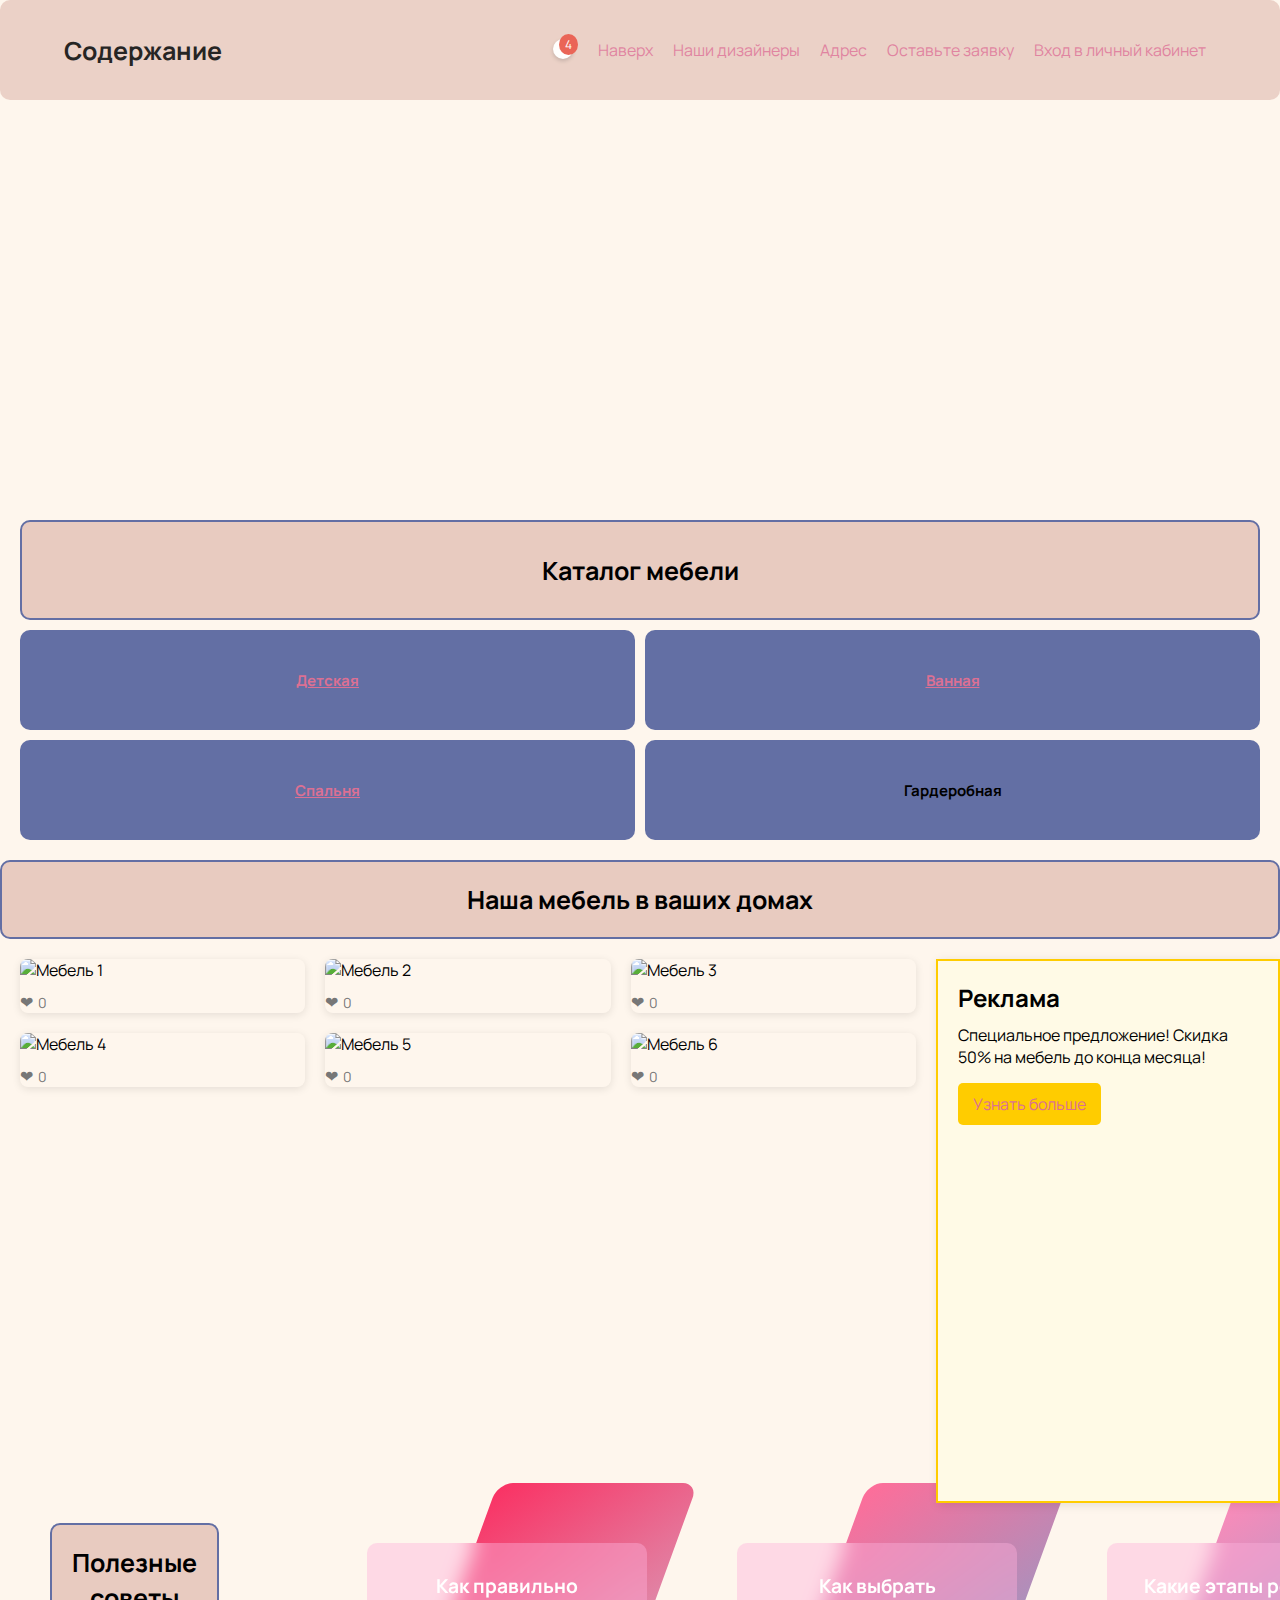
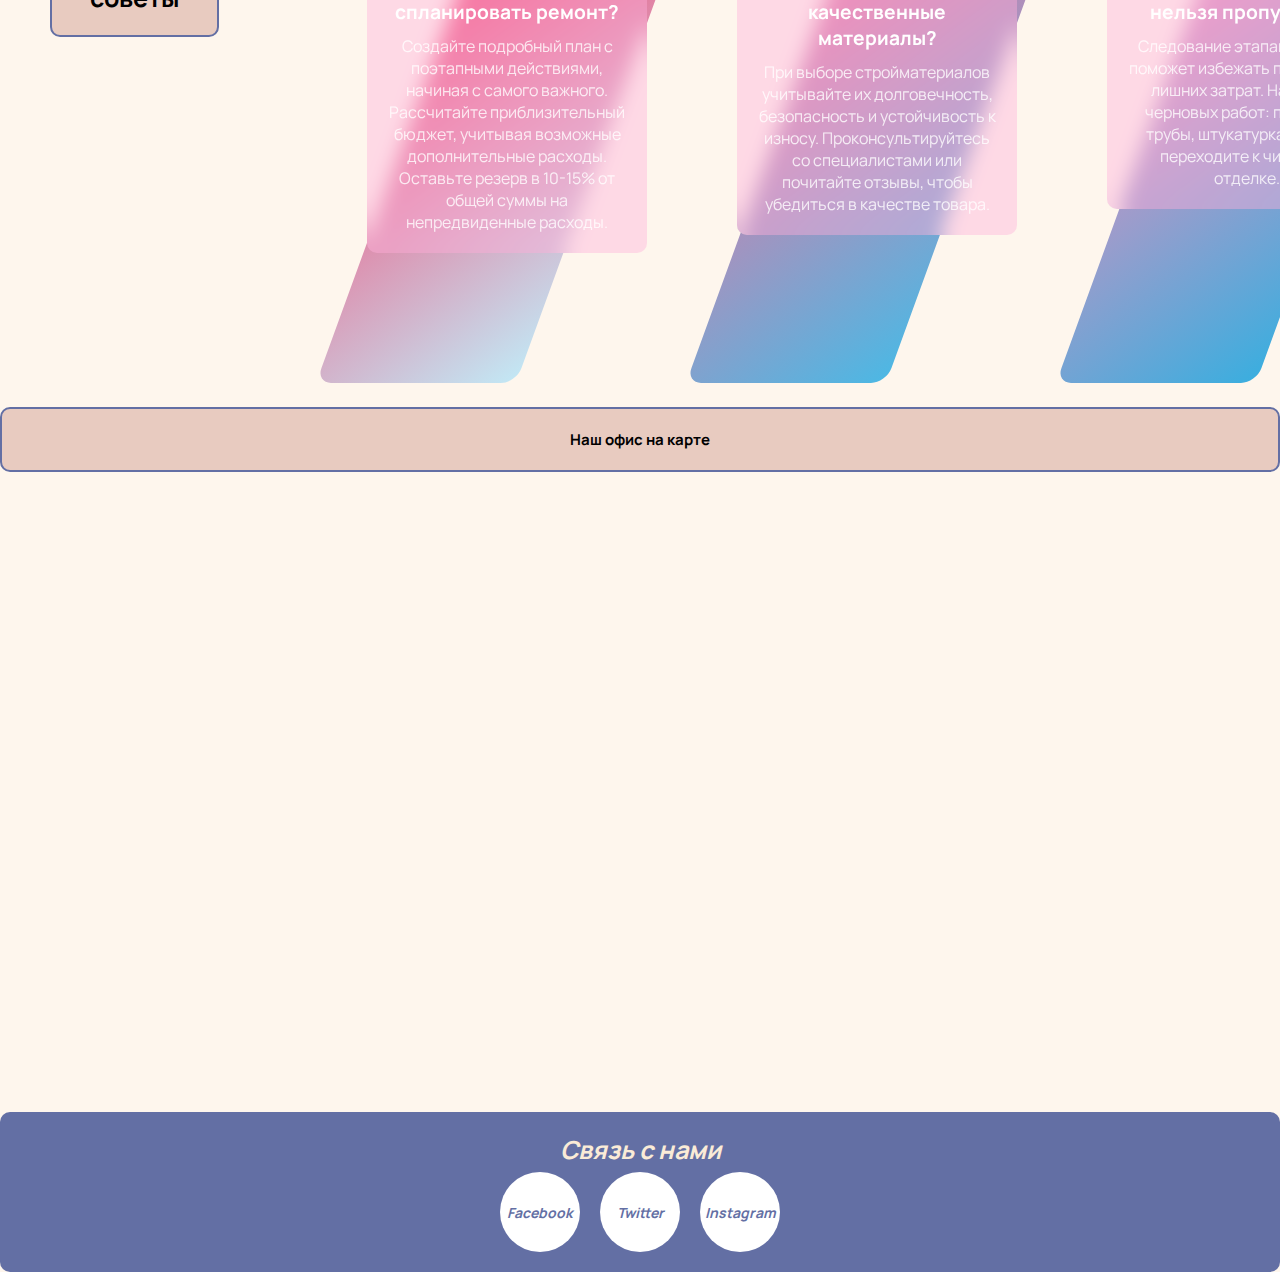
==== index.html @ ad45070d "Add files via upload" ====
<!DOCTYPE html>
<html lang="rus">
    <head>
        <meta charset="UTF-8" />
        <meta name="viewport" content="width=device-width, initial-scale=1.0" />
        <title>Мебельный магазин "Практика"</title>
        <link rel="icon" type="image/png" href="фавикон.png" />
        <link rel="stylesheet" href="style.css">
        <link rel="preconnect" href="https://fonts.googleapis.com">
        <link rel="preconnect" href="https://fonts.gstatic.com" crossorigin>
        <link href="https://fonts.googleapis.com/css2?family=Manrope:wght@200..800&display=swap"; rel="stylesheet">
    </head>
    <body>
        <header>
            <h1><p>Содержание</p></h1>
            <!-- Скрытый чекбокс для управления гамбургер-меню -->
            <input type="checkbox" class="menu-checkbox" id="menu-toggle">
            <label for="menu-toggle" class="menu-icon">
                <span class="menu-bar"></span>
                <span class="menu-bar"></span>
                <span class="menu-bar"></span>
            </label>
            <nav>
                <div class="notification">
                    <div class="bell">
                        <span class="badge">4</span>
                    </div>
                    <div class="notification-list">
                        <ul id="notificationItems">
                            <div class="item">
                                Скидка 20% на новые коллекции мебели
                                <button class="delete-btn">×</button>
                            </div>
                            <div class="item">
                                Акция: 20% на мягкие кресла
                                <button class="delete-btn">×</button>
                            </div>
                            <div class="item">
                                Новинки в категории "Гостиные"
                                <button class="delete-btn">×</button>
                            </div>
                        </ul>
                    </div>
                </div>              
                <ul>
                    <li><a href="#top">Наверх</a></li>
                    <li><a href="#about">Наши дизайнеры</a></li>
                    <li><a href="#services">Адрес</a></li>
                    <li><a href="/форма для отправки/form_7.html">Оставьте заявку</a></li>
                    <li><a href="/форма для регистрации/reg-form.html">Вход в личный кабинет</a></li>
                </ul>
                
            </nav>
        </header>
        <div class = "container">
            <main>
                <div class="video-container">
                    <video class="video" src="/картинки осн.страницы/ad.mp4" autoplay loop muted></video>
                    <div class="overlay">
                        <h2>Добро пожаловать в <strong>Ваш Дом</strong></h2>
                        <p>Создавайте уют с нашей мебелью. Дизайн, качество и комфорт — всё для вашего дома.</p>
                    </div>
                </div>
                <div class="container1">
                    <div class="section-a"><h1 id="top"><p>Каталог мебели</p></h1></div>
                    <div class="section-b"><a href="детская/child.html"><h2>Детская</h2></a></div>
                    <div class="section-c"><a href="ванная/bathroom.html"><h2>Ванная</h2></a></div>
                    <div class="section-d"><a href="спальня/bedroom_7.html"><h2>Спальня</h2></a></div>
                    <div class="section-e"><h2>Гардеробная</h2></div>
                </div>
                <section>
                    <h1 id="about" class="about">
                        <p>Наша мебель в ваших домах</p>
                    </h1>
                    <aside class="advertisement">
                        <h2>Реклама</h2>
                        <p>Специальное предложение! Скидка 50% на мебель до конца месяца!</p>
                        <a href="#" class="advert-link">Узнать больше</a>
                    </aside>
                    <div class="gallery">
                        <div class="gallery-item">
                            <img src="/картинки осн.страницы/стул_1.jpg" alt="Мебель 1">
                            <button class="like-button">
                                ❤ <span class="like-count">0</span>
                            </button>
                        </div>
                        <div class="gallery-item">
                            <img src="/картинки осн.страницы/кухня_2.jpg" alt="Мебель 2">
                            <button class="like-button">
                                ❤ <span class="like-count">0</span>
                            </button>
                        </div>
                        <div class="gallery-item">
                            <img src="/картинки осн.страницы/ванная_3.jpg" alt="Мебель 3">
                            <button class="like-button">
                                ❤ <span class="like-count">0</span>
                            </button>
                        </div>
                        <div class="gallery-item">
                            <img src="/картинки осн.страницы/зал_4.jpg" alt="Мебель 4">
                            <button class="like-button">
                                ❤ <span class="like-count">0</span>
                            </button>
                        </div>
                        <div class="gallery-item">
                            <img src="/картинки осн.страницы/детская_1.jfif" alt="Мебель 5">
                            <button class="like-button">
                                ❤ <span class="like-count">0</span>
                            </button>
                        </div>
                        <div class="gallery-item">
                            <img src="/картинки осн.страницы/зал_5.jpg" alt="Мебель 6">
                            <button class="like-button">
                                ❤ <span class="like-count">0</span>
                            </button>
                        </div>
                    </div>
                </section>                
                <div class="useinf">
                    <div class="header-useinf" >
                        <h1 class = "about" class = "about-inf"><p>Полезные советы</p></h1>
                    </div>
                    <div class="cards">
                        <div class="card card-1">
                            <div class="parallelogram-container">
                            <div class="parallelogram"></div>
                        </div>
                        <div class="card-content">
                            <h2>Как правильно спланировать ремонт?</h2>
                            <p>Создайте подробный план с поэтапными действиями, начиная с самого важного. Рассчитайте приблизительный бюджет, 
                                учитывая возможные дополнительные расходы. Оставьте резерв в 10-15% от общей суммы на непредвиденные расходы.</p>
                        </div>
                        </div>
                        <div class="card card-2">
                            <div class="parallelogram-container">
                            <div class="parallelogram"></div>
                        </div>
                        <div class="card-content">
                            <h2>Как выбрать качественные материалы?</h2>
                            <p>При выборе стройматериалов учитывайте их долговечность, безопасность и устойчивость к износу. Проконсультируйтесь со специалистами или почитайте отзывы, чтобы убедиться в качестве товара.</p>
                        </div>
                    </div>
                        <div class="card card-3">
                            <div class="parallelogram-container">
                            <div class="parallelogram"></div>
                        </div>
                        <div class="card-content">
                            <h2>Какие этапы ремонта нельзя пропускать?</h2>
                            <p>Следование этапам ремонта поможет избежать переделок и лишних затрат. Начните с черновых работ: проводка, трубы, штукатурка, а затем переходите к чистовой отделке.</p>
                        </div>
                        </div>
                    </div>
                </div>
                <h2 id="services" class = "about" >Наш офис на карте</h2>
                <!-- Встраивание карты Google Maps через iframe -->
                <div class="map-container">
                    <iframe 
                        src="https://www.google.com/maps/embed?pb=!1m18!1m12!1m3!1d3151.8354345096176!2d144.95373531589108!3d-37.8162793797517!2m3!1f0!2f0!3f0!3m2!1i1024!2i768!4f13.1!3m3!1m2!1s0x6ad642af0f11fd81%3A0xf5773f3e7e18d469!2sFederation%20Square!5e0!3m2!1sen!2sau!4v1619480813159!5m2!1sen!2sau" 
                        width="600" 
                        height="250" 
                        style="border:0;" 
                        allowfullscreen="" 
                        loading="lazy">
                    </iframe>
                </div>                
            </main>
        </div>
        <footer>
            <address>
                <h1 id="Top3"><p>Связь с нами</p></h1>
                    <div class="social-media">
                        <div class="social-buttons" class = "body">
                            <a href="https://www.facebook.com" class="social-button facebook"></a>
                            <a href="https://www.twitter.com" class="social-button twitter"></a>
                            <a href="https://www.instagram.com" class="social-button instagram"></a>
                        </div>
                    </div>
                    </a>
                </div>
            </address>
        </footer>
        <script src="index.js"></script>
    </body>
</html>
---- style.css ----
/* Существующие стили */
* {
    margin: 0;
    padding: 0;
    box-sizing: border-box;
    font-family: "Manrope";
}
a:link {
    color: palevioletred;
}
a:hover {
    color: aquamarine;
}
h1 {
    font-family: "Manrope";
    font-size: 25px;
}
h2 {
    font-family: "Manrope";
    font-size: 15px;
}
body{
    background-color: rgba(253, 240, 225, 0.616);
}
header {
    display: flex;
    justify-content: space-between;
    align-items: center;
    padding: 5px 5%;
    background-color: #E8CBC0;
    position: sticky;
    top: 0;
    border-radius: 10px;
    opacity: 85%;
    z-index: 10;
    font-family: "Manrope";
    height: 100px;
    white-space: nowrap;
}
.video-container {
    position: relative;
    width: 100vw;  /* Видео будет растянуто на всю ширину окна браузера */
    height: 400px; /* Высота равна 100% высоты окна браузера */
    display: flex;
    justify-content: center;
    align-items: center;
    overflow: hidden;
}

.video {
    width: 100%;           /* Видео занимает всю ширину страницы */
    height: 100%;          /* Видео также растягивается по высоте */
    object-fit: cover;     /* Видео масштабируется по контейнеру, сохраняя пропорции */
}

.overlay {
    position: absolute;
    top: 0;
    left: 0;
    width: 100%;
    height: 100%;
    background-color: rgba(0, 0, 0, 0.7);
    display: flex;
    flex-direction: column;
    justify-content: center;
    align-items: center;
    opacity: 0;
    color: white;
    transition: opacity 0.5s ease;
    padding: 20px;
    text-align: center;
}

.overlay h2 {
    font-size: 2rem;
    margin-bottom: 10px;
}

.overlay p {
    font-size: 1rem;
}

.video-container:hover .overlay {
    opacity: 1;
}
.menu-checkbox {
    display: none;
}

/* Иконка меню-бургера */
.menu-icon {
    display: none;
    cursor: pointer;
    flex-direction: column;
    align-items: center;
    justify-content: center;
    padding: 10px; /* Добавляем отступы для большего пространства */
    background-color: #E8CBC0; /* Задаем цвет фона для лучшей видимости */
    border-radius: 5px; 
}

.menu-bar {
    width: 25px;
    height: 3px;
    background-color: #636FA4;
    margin: 8% 10%;
    transition: transform 0.3s ease, opacity 0.3s ease;
    border-radius: 10px;
}

/* Горизонтальное меню для десктопа */
nav {
    display: flex;
    gap: 15px;
}

nav ul {
    display: flex;
    list-style: none;
    margin: 0;
    padding: 0;
}

nav a {
    text-decoration: none;
    color: #636FA4;
    padding: 5px 10px;
    transition: background-color 0.3s ease;
}

nav a:hover {
    background-color: #636FA4;
    color: #fff;
    border-radius: 5px;
}
.notification {
    position: relative;
    display: inline-block;
}

.bell {
    background: #fff;
    border-radius: 50%;
    padding: 10px;
    box-shadow: 0 2px 4px rgba(0, 0, 0, 0.2);
    cursor: pointer;
}

.badge {
    background: #e74c3c;
    color: #fff;
    border-radius: 50%;
    padding: 2px 6px;
    position: absolute;
    top: -5px;
    right: -5px;
    font-size: 12px;
}

.notification-list {
    white-space: nowrap;
    position: absolute;
    top: 40px;
    left: 0;
    background: #636FA4;
    color: #fff;
    border-radius: 8px;
    padding: 10px;
    width: auto;
    box-shadow: 0 4px 8px rgba(0, 0, 0, 0.2);
    display: none; /* По умолчанию скрыто */
}

.delete-btn {
    background: #e74c3c;
    color: #fff;
    border: none;
    border-radius: 50%;
    font-size: 14px;
    cursor: pointer;
    margin-left: 10px;
    padding: 2px 6px;
    transition: background 0.3s;
}
.delete-btn:hover {
    background: #c0392b;
}
.notification-list ul {
    display: inline;
}
.notification:hover .notification-list {
    opacity: 1;
    transform: translateY(0);
    display: block;
}

/* Мобильные стили */
@media (max-width: 768px) {
    .menu-icon {
        display: flex;
    }

    nav {
        position: absolute;
        top: 135px;
        left: 0;
        right: 0;
        padding: 10px;
        background-color: #E8CBC0;
        flex-direction: column;
        align-items: center;
        visibility: hidden;
        opacity: 0;
        transform: translateY(-20px);
        transition: opacity 0.3s ease, transform 0.3s ease;
        z-index: 10;
        border-radius: 50px; 
    }

    /* Показать меню, когда чекбокс активен */
    .menu-checkbox:checked ~ nav {
        visibility: visible;
        opacity: 1;
        transform: translateY(0);
    }

    /* Анимация для гамбургер-меню */
    .menu-checkbox:checked + .menu-icon .menu-bar:nth-child(1) {
        transform: rotate(45deg) translate(5px, 5px);
    }

    .menu-checkbox:checked + .menu-icon .menu-bar:nth-child(2) {
        opacity: 0;
    }

    .menu-checkbox:checked + .menu-icon .menu-bar:nth-child(3) {
        transform: rotate(-45deg) translate(5px, -5px);
    }

    nav ul {
        flex-direction: column;
        gap: 10px;
        margin: 0;
        padding: 0;
    }
    nav li{
        margin-right: 50%;
    }
    .notification{
        width: 300px;
        word-wrap: break-word; 
    }
    .bell{
        width: 1%;
    }
    .badge{
        margin-right: 90%;
    }
}

/* Flexbox контейнер */
.container1 {
    display: flex;
    flex-wrap: wrap;
    gap: 10px;
    padding: 20px;
}

.section-a{
    min-height: 100px;
    border: 2px solid #636FA4;
    background-color: #E8CBC0;
    display: flex;
    justify-content: center;
    align-items: center;
    border-radius: 10px;
    font-size: 20px;
}
/* Общие стили для секций */
.section-b, .section-c, .section-d, .section-e {
    min-height: 100px;
    background-color: #636FA4;
    display: flex;
    justify-content: center;
    align-items: center;
    border-radius: 10px;
    font-size: 20px;
}

/* Стили для настольного устройства */
@media (min-width: 768px) {
    .container {
        flex-direction: row;
    }
    .section-a {
        flex: 1 1 100%;
    }
    .section-b {
        flex: 1 1 48%;
    }
    .section-c {
        flex: 1 1 48%;
    }
    .section-d {
        flex: 1 1 48%;
    }
    .section-e {
        flex: 1 1 48%;
    }
}

/* Стили для мобильного устройства */
@media (max-width: 767px) {
    .container {
        flex-direction: column;
    }
    .section-a {
        order: 1;
        flex-basis: 100%;
    }
    .section-b {
        order: 2;
        flex-basis: 100%;
    }
    .section-e {
        order: 3;
        flex-basis: 100%;
    }
    .section-c {
        order: 4;
        flex-basis: 100%;
    }
    .section-d {
        order: 5;
        flex-basis: 100%;
    }
}



main > section > aside {
    width: 150px;
    height: 150px;
    box-sizing: content-box;
}
.about {
    text-align: center;
    padding: 20px;
    background-color: #E8CBC0;
    border: 2px solid #636FA4;
    border-radius: 10px; /* Цвет заголовка */
}
.gallery {
    display: flex;
    flex-wrap: wrap;
    justify-content: center;
    padding: 10px;
}

.gallery-item {
    margin: 10px;
    flex: 1 1 calc(33% - 20px); /* Для десктопа: 3 изображения в ряд */
    position: relative;
    overflow: hidden; /* Для обрезки изображений */
    border-radius: 8px; /* Закругленные углы */
    box-shadow: 0 2px 8px rgba(0, 0, 0, 0.1); /* Тень */
    transition: transform 0.3s; /* Анимация при наведении */
}

.gallery-item:hover {
    transform: scale(1.05); /* Увеличение при наведении */
}

.gallery-item img {
    width: 100%; /* Ширина изображения */
    height: auto; /* Высота под изображение */
}

@media (max-width: 768px) {
    .gallery-item {
        flex: 1 1 calc(50% - 20px); /* Для планшетов: 2 изображения в ряд */
    }
}

@media (max-width: 480px) {
    .gallery-item {
        flex: 1 1 100%; /* Для мобильных: 1 изображение в ряд */
    }
    .advertisement{
        display: none;
    }
}
.like-button {
    display: flex;
    align-items: center;
    justify-content: center;
    background: none;
    border: none;
    cursor: pointer;
    font-size: 16px;
    color: #777;
    margin-top: 10px;
    transition: color 0.3s ease;
}

.like-button .like-count {
    margin-left: 5px;
    font-size: 14px;
}

.like-button:hover {
    color: #ff4081;
}

.like-button.liked {
    color: #ff4081;
}
.cursor-element {
    position: absolute;
    width: 20px;
    height: 20px;
    background-color: #ff4081;
    border-radius: 50%;
    pointer-events: none;
    animation: fadeOut 1s ease-out forwards;
}

@keyframes fadeOut {
    0% {
        opacity: 1;
        transform: scale(1);
    }
    100% {
        opacity: 0;
        transform: scale(2);
    }
}

/* Float для aside */
.advertisement {
    background-color: #fffae6; /* Светло-желтый фон */
    border: 2px solid #ffcc00; /* Рамка */
    padding: 20px; /* Внутренние отступы */
    margin: 20px 0; /* Внешние отступы */
    box-shadow: 2px 2px 10px rgba(0, 0, 0, 0.1); /* Тень */
    width: 300px; /* Ширина блока */
    height: 500px; /* Высота блока */
    position: relative; /* Относительное позиционирование */
    float: right; /* Позиционирование справа */
    z-index: 5;
}

.advertisement h2 {
    font-size: 1.5em; /* Размер шрифта заголовка */
    margin-bottom: 10px; /* Отступ снизу */
}

.advertisement p {
    font-size: 1em; /* Размер шрифта параграфа */
    margin-bottom: 15px; /* Отступ снизу */
}

.advert-link {
    display: inline-block; /* Включение блочного отображения */
    padding: 10px 15px; /* Внутренние отступы */
    background-color: #ffcc00; /* Фон для ссылки */
    color: #333; /* Цвет текста ссылки */
    text-decoration: none; /* Убираем подчеркивание */
    border-radius: 5px; /* Скругление углов */
}

.advert-link:hover {
    background-color: #e6b800; /* Цвет фона при наведении */
    color: #fff; /* Цвет текста при наведении */
}
 /* Контейнер для карточек */
.useinf{
    display: flex;
    margin-left: 50px;
    margin-top: 5%;
    margin-bottom: 5%;
    width: 100%;
}
.header-useinf h1 {
    display: flex;
    text-align: center;
}
.cards {
    display: flex;
    gap: 50px; /* Увеличенное расстояние между карточками */
    margin-left: 10%;
}

  /* Основной стиль для карточки */
.card {
    position: relative;
    width: 320px;
    height: 420px;
    overflow: visible; /* Позволяет параллелограмму выходить за пределы */
    transition: transform 0.3s;
}

  /* Контейнер для параллелограмма */
.parallelogram-container {
    position: absolute;
    top: -40px;
    left: 50%; /* Центрируем по горизонтали */
    transform: translateX(-50%); /* Центрируем по горизонтали */
    width: 200px; /* Уменьшенная ширина для узкого эффекта */
    height: calc(100% + 80px); /* Высота, чтобы перекрыть карточку */
    overflow: visible; /* Не обрезаем параллелограмм */
    z-index: 0;
}

  /* Яркие градиенты для каждой карточки */
.card-1 .parallelogram {
    width: 100%;
    height: 100%;
    background: linear-gradient(135deg, #fa3163, #c2e8f5); /* Яркий розовый и насыщенный голубой */
    transform: skew(-20deg);
    border-radius: 15px;
    transition: transform 0.3s, background 0.3s;
}

.card-2 .parallelogram {
    width: 100%;
    height: 100%;
    background: linear-gradient(135deg, #ff6d99, #4cb8e4); /* Яркий малиновый и яркий синий */
    transform: skew(-20deg);
    border-radius: 15px;
    transition: transform 0.3s, background 0.3s;
}

.card-3 .parallelogram {
    width: 100%;
    height: 100%;
    background: linear-gradient(135deg, #ff8ab8, #3aaedf); /* Насыщенный розовый и темно-голубой */
    transform: skew(-20deg);
    border-radius: 15px;
    transition: transform 0.3s, background 0.3s;
}

  /* Прямоугольник с текстом */
.card-content {
    position: relative;
    background: rgba(255, 176, 219, 0.418);
    backdrop-filter: blur(10px);
    padding: 20px;
    border-radius: 10px;
    text-align: center;
    color: #ffffff;
    z-index: 1; /* Поверх параллелограмма */
    margin: 20px;
}

.card-content h2 {
    font-size: 1.2em;
    margin: 10px 0;
}

.card-content p {
    font-size: 1em;
    opacity: 0.8;
}

.card-content button {
    margin-top: 15px;
    padding: 10px 20px;
    border: none;
    background-color: #ff5f6d;
    color: #fff;
    border-radius: 5px;
    cursor: pointer;
    transition: background-color 0.3s;
}

.card-content button:hover {
    background-color: #ffc371;
}

  /* Эффект при наведении */
.card:hover .parallelogram {
    transform: skew(0deg); /* Превращение параллелограмма в прямоугольник */
    filter: brightness(1.2); /* Увеличение яркости для выделения */
}

.card-1:hover .parallelogram {
    background: linear-gradient(135deg, #fa3163, #c2e8f5);
}

.card-2:hover .parallelogram {
    background: linear-gradient(135deg, #ff6d99, #4cb8e4);
}

.card-3:hover .parallelogram {
    background: linear-gradient(135deg, #ff8ab8, #3aaedf);
}

  /* Прозрачные квадраты по краям */
.card::before,
.card::after {
    content: "";
    position: absolute;
    width: 50px;
    height: 50px;
    background:  rgba(255, 176, 219, 0.418);
    border-radius: 8px;
    opacity: 0;
    transition: opacity 0.5s, transform 0.5s;
}

  /* Позиционирование квадратов */
.card::before {
    top: 10px;
    left: 10px;
}

.card::after {
    bottom: 10px;
    right: 10px;
}

  /* Анимация квадратов при наведении */
.card:hover::before {
    opacity: 1;
    transform: translate(-10px, -10px); /* Плавное перемещение к центру */
}

.card:hover::after {
    opacity: 1;
    transform: translate(10px, 10px); /* Плавное перемещение к центру */
}
@media (max-width: 768px) {
    .useinf{
        display: none;
    }
}
.map-container {
    position: relative;
    width: 100%;  /* Ширина на весь экран */
    height: 0;
    padding-bottom: 50%; 
}

.map-container iframe {
    position: absolute;
    top: 0;
    left: 0;
    width: 100%;  /* Играет роль адаптивности */
    height: 100%;  /* Соответствует пропорциям контейнера */
}

/* Медиазапросы для мобильных устройств */
@media (max-width: 768px) {
    .map-container {
        padding-bottom: 75%;  /* Изменить соотношение сторон для мобильных устройств */
    }
}
footer {
    position: relative;
    background-color: #636FA4;
    padding: 20px;
    border-radius: 10px;
    text-align: center;
}
#Top3 {
    color: antiquewhite;
}
.social-buttons {
    display: flex;
    gap: 20px;
    padding-top: 5px;
    justify-content: center;
    width: 100%;

}

  /* Базовый стиль для кнопок */
  .social-button {
    position: relative;
    display: flex;
    justify-content: center;
    align-items: center;
    width: 80px;
    height: 80px;
    color: #636FA4;
    font-size: 14px;
    font-weight: bold;
    text-decoration: none;
    border-radius: 50%;
    overflow: hidden;
    background-color: #ffffff;
    cursor: pointer;
    z-index: 1;
    text-align: center;
  }
  
  /* Псевдоэлемент для эффекта заполнения */
  .social-button::before {
    content: '';
    position: absolute;
    bottom: -100%;
    left: 0;
    width: 100%;
    height: 100%;
    background: linear-gradient(180deg, #67aeff, #d4a5c8);
    transition: all 1s ease-in-out;
    z-index: 1;
    border-radius: 50%;
  }
  
  /* Текст для каждой кнопки через псевдоэлемент */
  .facebook::after {
    content: 'Facebook';
    position: absolute;
    color: #636FA4;
    font-weight: bold;
    font-size: 14px;
    z-index: 2;
    pointer-events: none;
  }
  
  .twitter::after {
    content: 'Twitter';
    position: absolute;
    color: #636FA4;
    font-weight: bold;
    font-size: 14px;
    z-index: 2;
    pointer-events: none;
  }
  
  .instagram::after {
    content: 'Instagram';
    position: absolute;
    color: #636FA4;
    font-weight: bold;
    font-size: 14px;
    z-index: 2;
    pointer-events: none;
  }
  
  /* Анимация заполнения при наведении */
  .social-button:hover::before {
    bottom: 0;
  }
  
  .social-button:hover {
    color: #fff;
  }
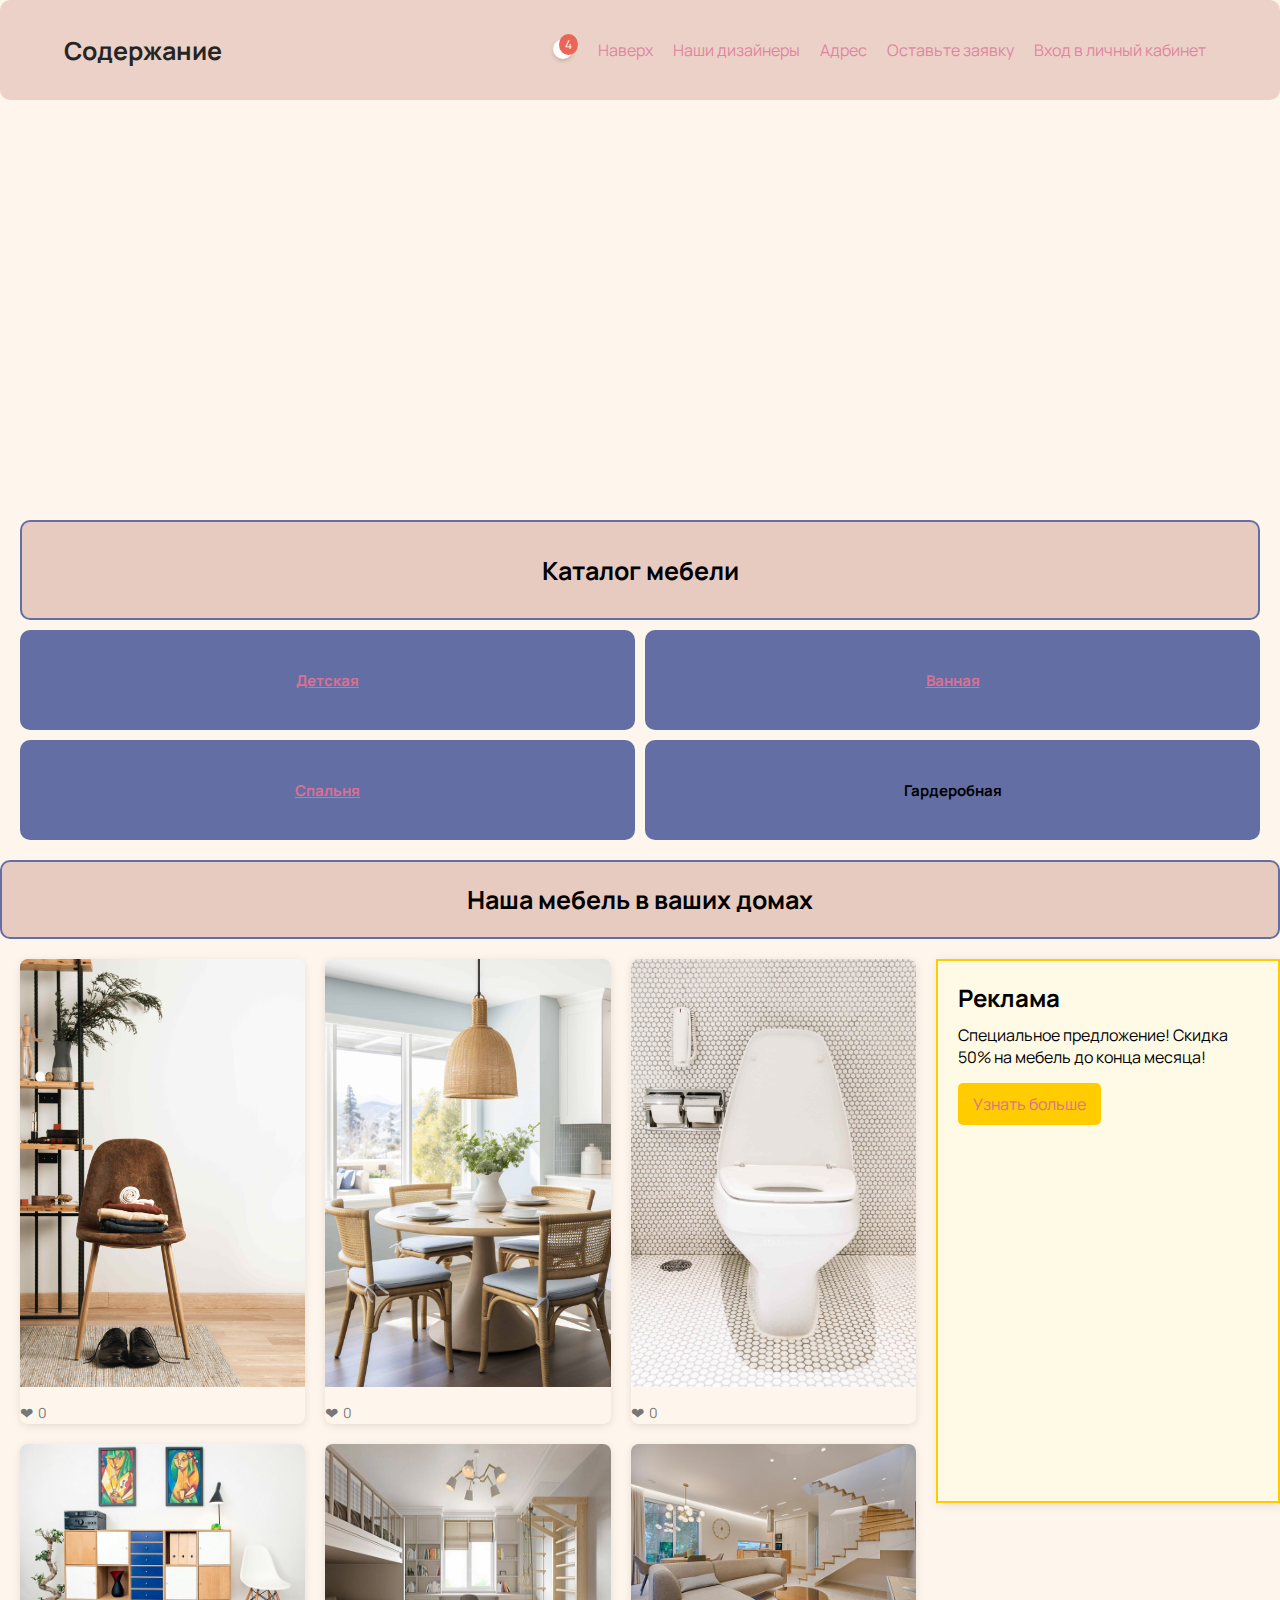
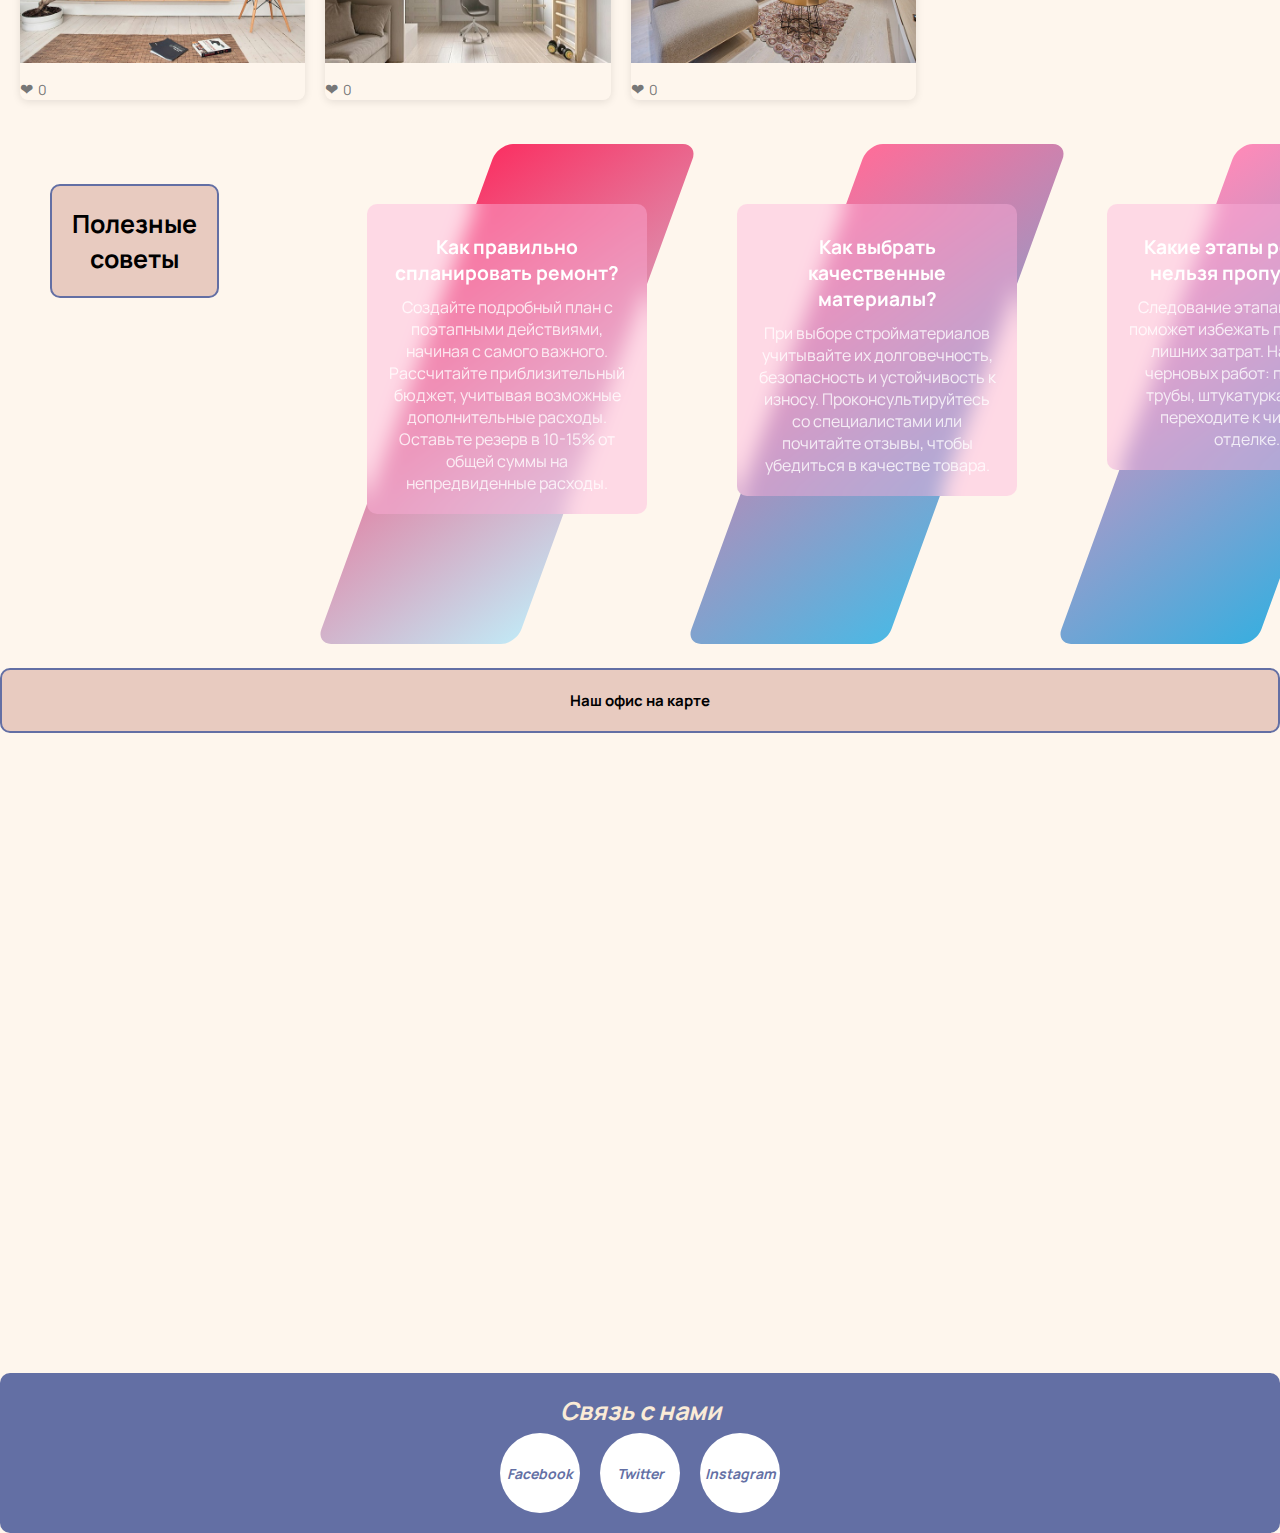
==== commit a96de05b: "Update index.html" ====
--- a/index.html
+++ b/index.html
@@ -55,7 +55,7 @@
         <div class = "container">
             <main>
                 <div class="video-container">
-                    <video class="video" src="/картинки осн.страницы/ad.mp4" autoplay loop muted></video>
+                    <video class="video" src="картинки осн.страницы/ad.mp4" autoplay loop muted></video>
                     <div class="overlay">
                         <h2>Добро пожаловать в <strong>Ваш Дом</strong></h2>
                         <p>Создавайте уют с нашей мебелью. Дизайн, качество и комфорт — всё для вашего дома.</p>
